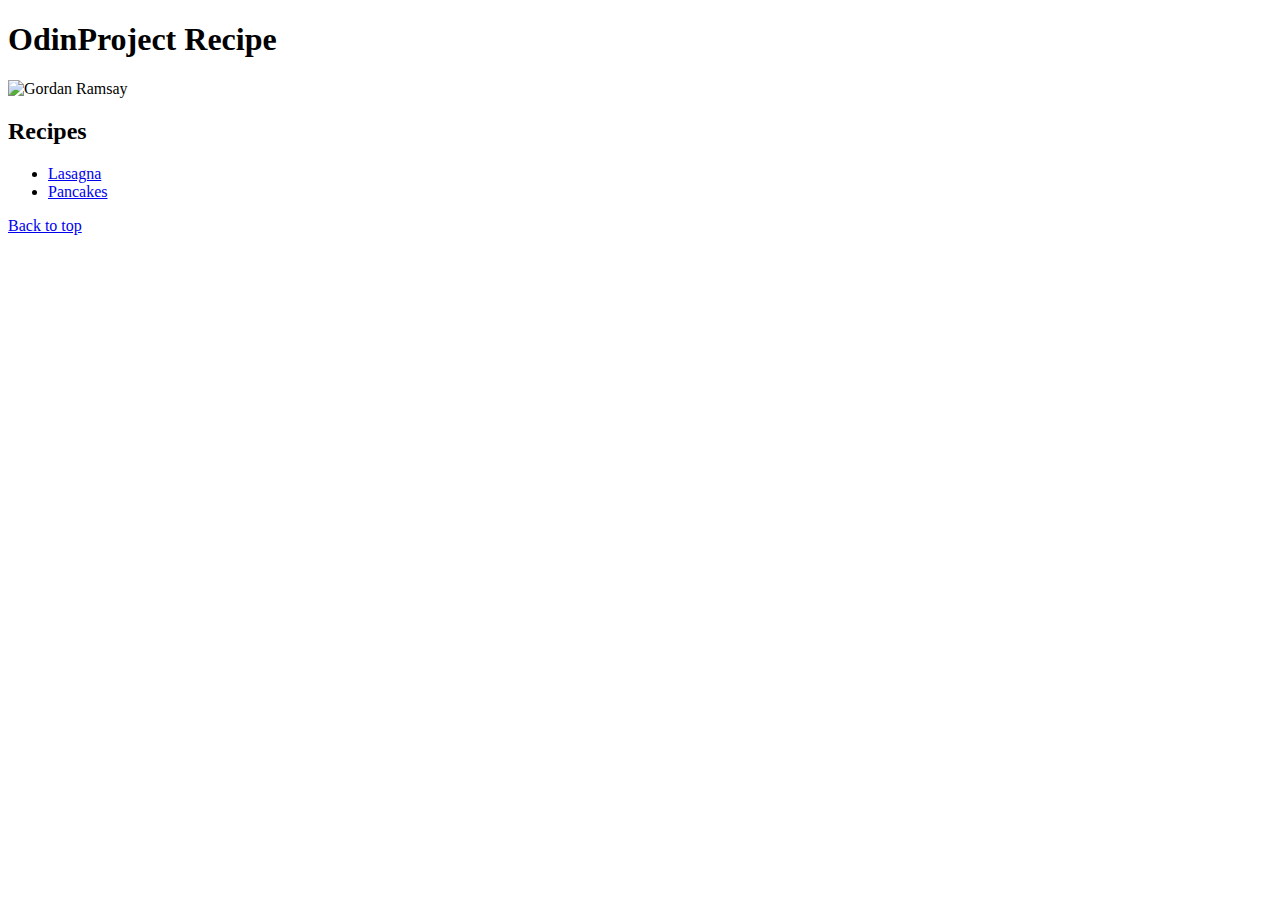
==== index.html @ 7867bb91 "Added Index.html pancakes and lasagna to recipe" ====
<!DOCTYPE html>
<html lang="en">
    <head>
        <meta charset="UTF-8">
        <title>OdinProject Recipe</title>
    </head>

    <body>
        <h1 id="header">OdinProject Recipe</h1>
        <img src="https://www.hachettebookgroup.com/wp-content/uploads/2017/06/GR.jpg" id="gordan the goat" alt="Gordan Ramsay" style="width: 500px; height: 500px;">
        <h2>Recipes</h2>
        <div>
            <ul>
                <li>
                    <a href="recipes/lasagna.html">Lasagna</a>
                </li>
                <li>
                    <a href="recipes/pancakes.html">Pancakes</a>
                </li>
            </ul>
        </div>
        <a href="#header">Back to top</a>
    </body>
</html>
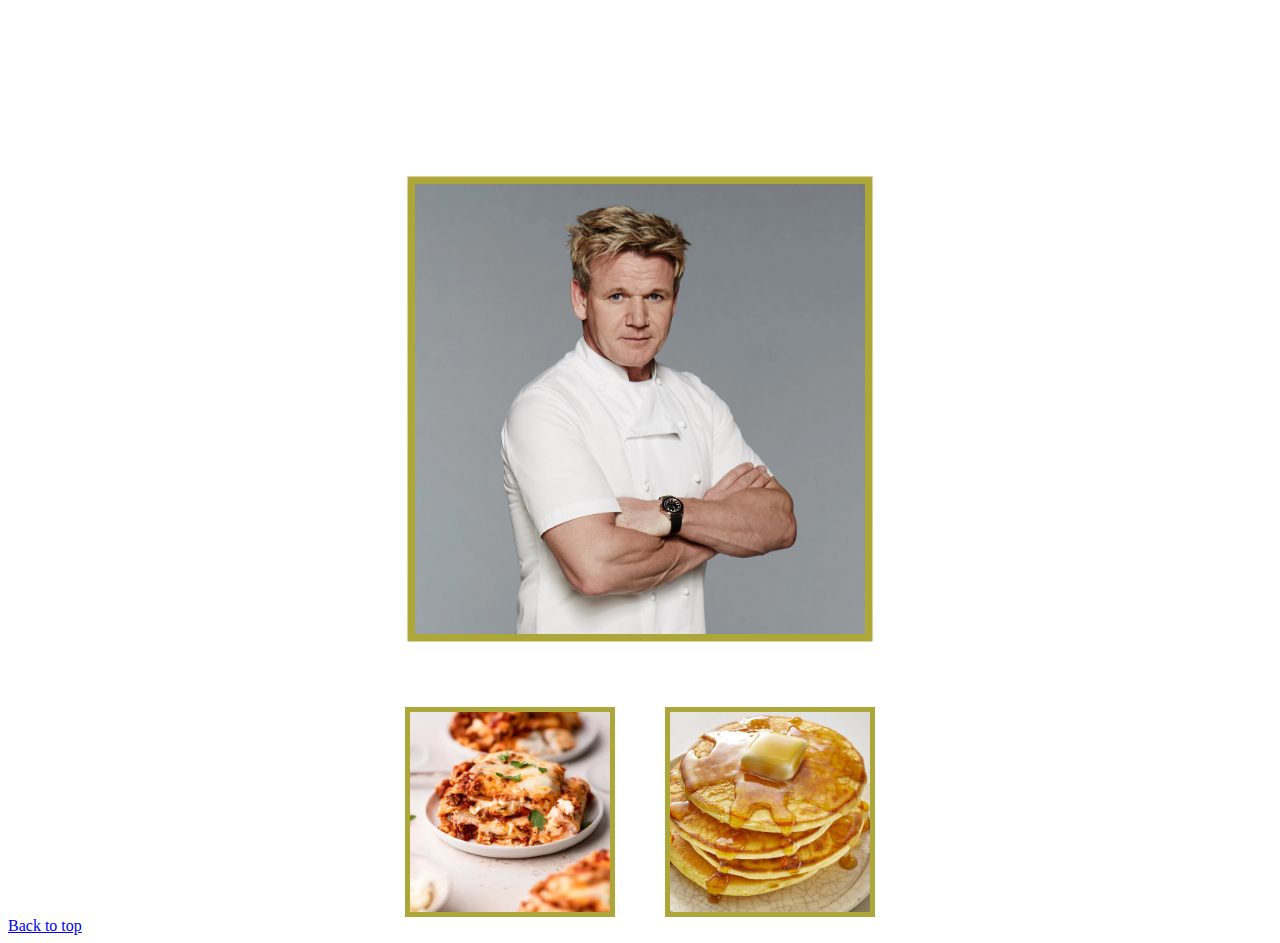
==== commit cab15517: "Added these new files to the repository Added some css for the index Organized the files in the repo" ====
--- a/index.html
+++ b/index.html
@@ -1,24 +1,44 @@
+<!--Index page to display avaiable recipes-->
+
 <!DOCTYPE html>
 <html lang="en">
     <head>
         <meta charset="UTF-8">
-        <title>OdinProject Recipe</title>
+        <link rel="stylesheet" href="resources/fonts.css">
+        <link rel="stylesheet" href="resources/index.css">
+        <title id="title">OdinProject Recipe</title>
+        <link rel="icon" type="image/x-icon" href="images/index/favicon.ico">
     </head>
 
     <body>
-        <h1 id="header">OdinProject Recipe</h1>
-        <img src="https://www.hachettebookgroup.com/wp-content/uploads/2017/06/GR.jpg" id="gordan the goat" alt="Gordan Ramsay" style="width: 500px; height: 500px;">
-        <h2>Recipes</h2>
-        <div>
-            <ul>
-                <li>
-                    <a href="recipes/lasagna.html">Lasagna</a>
-                </li>
-                <li>
-                    <a href="recipes/pancakes.html">Pancakes</a>
-                </li>
-            </ul>
+        <div id="middle">
+            <h1 id="header">OdinProject Recipe</h1>
+            <img id="gordon-index" src="resources/images/index/gordan.jpg">
+            <h2 id="recipe">Recipes</h2>
+
+            <div id="div-recipes">
+
+                <button id="lasagna-link" onclick="location.href='recipes/lasagna.html'">
+                  <img id="lasagna" src="resources/images/lasagna.png">
+                </button>
+              
+                <div id="lasagna-hover">
+                    <h3 id="lasagna-heading" style="font-family: 'odin'; font-size: 50px; color: #ada638;">Lasagna</h3>
+                    <p id="lasagna-description" style="font-family: 'Noto Serif', serif; font-size: 24px; color: #616058;">Lasagna is a type of pasta that is made by layering sheets of pasta with a filling between them. The filling is usually a mixture of meat, vegetables, and cheese. Lasagna is usually baked in an oven.</p>
+                </div>
+              
+                <button id="pancake-link" onclick="location.href='recipes/pancakes.html'">
+                  <img id="pancake" src="resources/images/pancake.png">
+                </button>
+              
+                <div id="pancake-hover">
+                    <h3 id="pancake-heading" style="font-family: 'odin'; font-size: 50px; color: #ada638;">Pancake</h3>
+                    <p id="pancake-description" style="font-family: 'Noto Serif', serif; font-size: 24px; color: #616058;">A pancake is a flat cake, often thin and round, prepared from a starch-based batter that may contain eggs, milk and butter and cooked on a hot surface such as a griddle or frying pan, often frying with oil or butter.</p>
+                </div>
+              
+              </div>           
+
+            <a href="#header" id="back-to-top">Back to top</a>
         </div>
-        <a href="#header">Back to top</a>
     </body>
 </html>--- a/resources/index.css
+++ b/resources/index.css
@@ -0,0 +1,121 @@
+@font-face {
+    font-family: "odin";
+    src: url(fonts/iomanoid.front-regular.otf);
+  }
+  
+  @import url('https://fonts.googleapis.com/css?family=Noto+Serif&display=swap');
+  
+  #middle {
+    display: inline;
+    text-align: center;
+    position: relative;
+  }
+  
+  #header {
+    font-family: "odin";
+    font-size: 100px;
+    color: #ada638;
+    text-transform: capitalize;
+    position: relative;
+    top: 10%;
+    opacity: 0;
+    animation: reveal 1.5s ease-in-out 1s forwards;
+  }
+  
+  #gordon-index {
+    position: relative;
+    width: 300px;
+    height: 300px;
+    display: block;
+    margin-left: auto;
+    margin-right: auto;
+    border: 5px solid #ada638;
+    transform: scale(1.5);
+    transition: transform 1s ease-in-out;
+    animation: shrink-gordon-index 1s ease-in-out forwards;
+  }
+  
+  #div-recipes {
+    display: flex;
+    justify-content: center;
+    align-items: center;
+  }
+  
+  button {
+    margin: 0px 25px;
+    color: transparent;
+    width: 210px;
+    height: 210px;
+    border: 5px solid #ada638;
+    padding: 0px;
+    position: relative;
+  }
+  
+  #lasagna {
+    width: 200px;
+    height: 200px;
+    object-fit: cover;
+  }
+  
+  #pancake {
+    width: 200px;
+    height: 200px;
+    object-fit: cover;
+  }
+  
+  #lasagna-hover 
+  {
+    display: none;
+    position: absolute;
+    top: 15%;
+    left: 550%;
+  }
+
+  #pancake-hover 
+  {
+    display: none;
+    position: absolute;
+    top: 15%;
+    left: 1750%;
+  }
+  
+  #lasagna-link:hover + #lasagna-hover,
+  #pancake-link:hover + #pancake-hover 
+  {
+    display: block;
+  }
+
+  #recipe 
+  {
+    font-family: "odin";
+    font-size: 50px;
+    color: #ada638;
+    text-transform: capitalize;
+    position: relative;
+    top: 10%;
+    opacity: 0;
+    animation: reveal 1.5s ease-in-out 1s forwards;
+  }
+
+  
+@keyframes shrink-gordon-index 
+{
+    0% {
+      transform: scale(1.5);
+    }
+    100% {
+      transform: scale(1);
+    }
+  }
+  
+  @keyframes reveal
+  {
+    0% {
+      opacity: 0;
+      transform: translateY(50%);
+    }
+    100% {
+      opacity: 1;
+      transform: translateY(0%);
+    }
+  }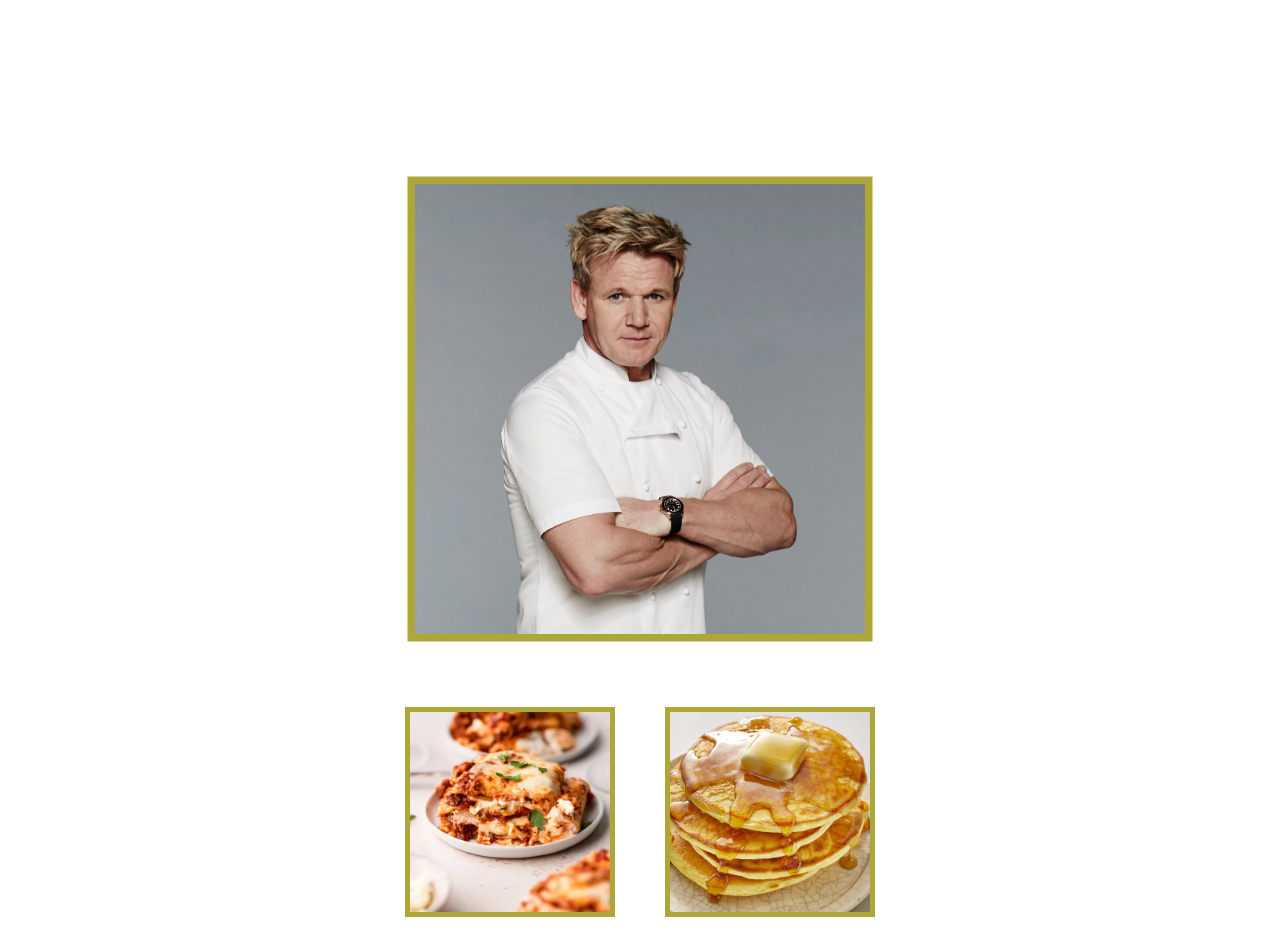
==== commit 8d91a76d: "fixed the back to top fonts and color fixed the css bug caused by the backtotop on pancake-hover not" ====
--- a/index.html
+++ b/index.html
@@ -38,7 +38,7 @@
               
               </div>           
 
-            <a href="#header" id="back-to-top">Back to top</a>
+            <a href="#header" id="back-to-top" style="font-family: 'odin'; font-size: 12px; color: #ada638; text-transform: capitalize; opacity: 0; animation: reveal 1.5s ease-in-out 1s forwards;">Back to top</a>
         </div>
     </body>
 </html>--- a/resources/index.css
+++ b/resources/index.css
@@ -76,7 +76,7 @@
     display: none;
     position: absolute;
     top: 15%;
-    left: 1750%;
+    left: 2300%;
   }
   
   #lasagna-link:hover + #lasagna-hover,
@@ -96,7 +96,7 @@
     opacity: 0;
     animation: reveal 1.5s ease-in-out 1s forwards;
   }
-
+  
   
 @keyframes shrink-gordon-index 
 {
